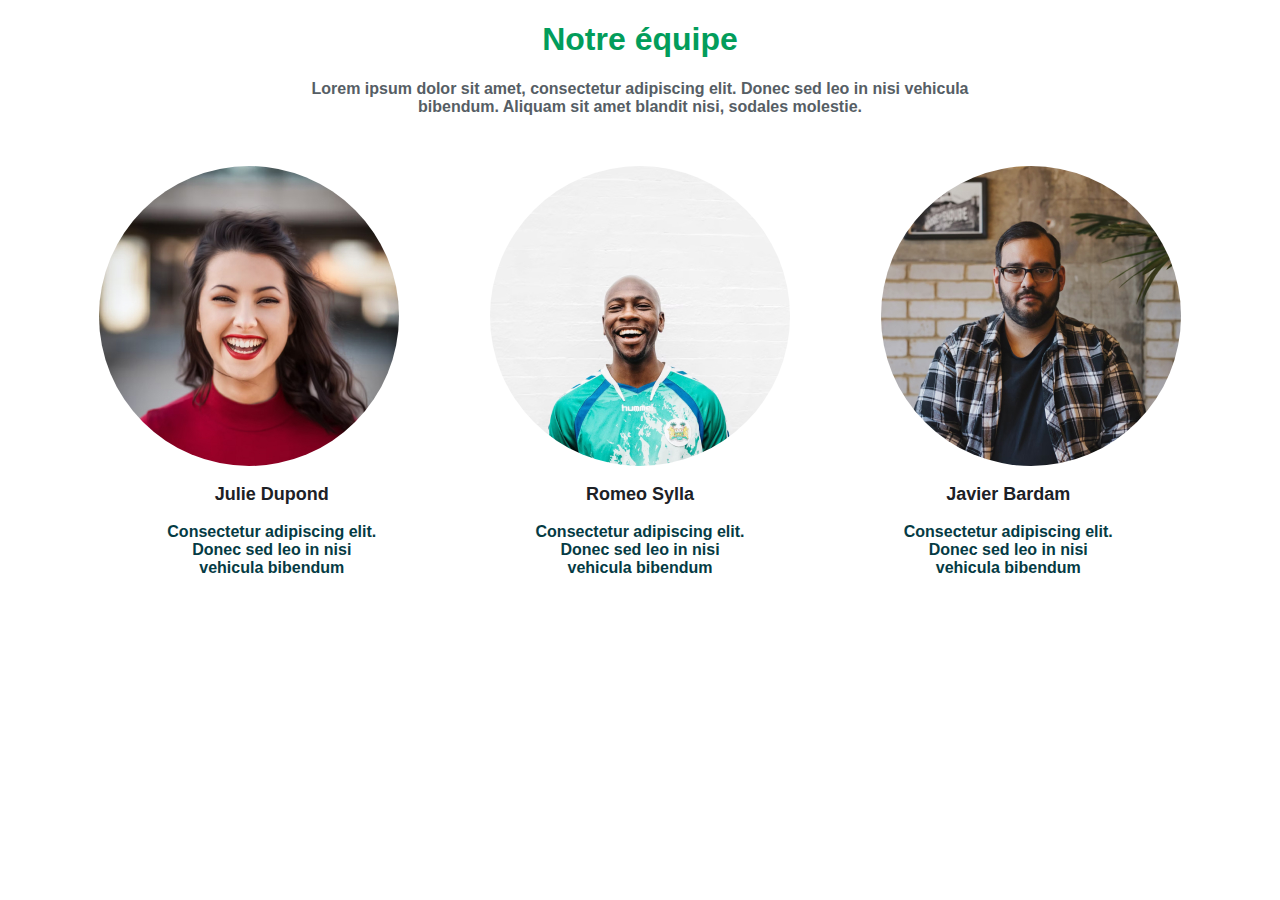
==== page-equipe.html @ df6ebeeb "modified" ====
<!DOCTYPE html>
<html>
  <head>
    <meta charset="utf-8" />
    <link rel="stylesheet" href="style-structure-site.css" />
    <!-- Ceci est le nom du site -->
    <title>AgencECO</title>
  </head>

<body>
    <section class="container-équipe">
        <section class="container-texte">
          <div id="titre">
            <h1>Notre équipe</h1>
          </div>
          <div id="paragraphe">
            <p>Lorem ipsum dolor sit amet, consectetur adipiscing elit. Donec sed leo in nisi vehicula
          </br>
          bibendum. Aliquam sit amet blandit nisi, sodales molestie.</p>
          </div>
        </section>
        <section class="container-images-noms-descriptions">
          <div id="images-equipe">
            <div id="image-equipe-1">Julie</div>
            <div id="image-equipe-2">Romeo</div>
            <div id="image-equipe-3">Javier</div>
          </div>
          <div id="noms-et-descriptions">
            <div>
              <h3>Julie Dupond</h3>
              <div>Consectetur adipiscing elit.
              <br/>
              Donec sed leo in nisi
              <br/>
              vehicula bibendum
              <br/></div>
            </div>
            <div>
              <h3>Romeo Sylla</h3>
              <div>Consectetur adipiscing elit.
              <br/>
              Donec sed leo in nisi
              <br/>
              vehicula bibendum
              <br/></div>
            </div>
            <div>
              <h3>Javier Bardam</h3>
              <div>Consectetur adipiscing elit.
              <br/>
              Donec sed leo in nisi
              <br/>
              vehicula bibendum
              <br/></div>
            </div>
          </div>
        </section>
      </section>
</body>
</html>
---- style-structure-site.css ----
/* POLICE ET FORME */
@font-face {
    font-family: 'droidsans-webfont';
    src: url('droidsans-webfont.eot');
    src: url('droidsans-webfont.svg');
    src: url('droidsans-webfont.ttf');
    src: url('droidsans-webfont.woff');
}

body {
font-family: 'droidsans-webfont', Arial, Helvetica, sans-serif
}

#bloc-page {
    width: auto;
    margin: auto;
    }

/* COULEURS TITRES */
h1 {
color: #029d5b;
text-align: center;
font-weight: bold;
font-size: xx-large;
}

h2 {
color: #d5f31f;
font-size: xx-large;
}

h3 {
color: #1C2126;
font-size: large;
}

h4 {
color: white;
font-size: medium;
}

h5 {
color: white;
font-size: small;
}

/* HEADER */
header {
display: flex;
justify-content: space-between;
align-items: flex-end;
}

#logo {
    color: rgb(29, 87, 28);
    font-weight: bold;
    font-size: x-large;
    display: flex;
    flex-direction: row;
    width: 59px;
    height: 60px;
    }

nav ul {
list-style-type: none;
display: flex;
text-align: left;
}

nav li {
margin-right: 15px;
}

nav a {
font-weight: bold;
color: #1C2126;
text-decoration: none;
}

/* IMAGE PRINCIPALE */    
#image-principale {
    background: url("resources/rodion-kutsaev-049M_crau5k-unsplash-1.jpg") no-repeat;
    position: relative;
    height: 700px;
    }

#image-principale-texte {
    position: absolute;
    bottom: 0;
    width: 99.5%;
    text-align: right;
    color: white;
    font-size: x-large;
    }
    
/* EQUIPE */
#titre {
    text-align: center;
    font-weight: bold;
}

#paragraphe {
    text-align: center;
    font-weight: bold;
    color: #565e65;
}

#images-equipe {
    margin-top: 50px;
    display: flex;
    justify-content: space-evenly;
    }
    
#image-equipe-1
{
    overflow: hidden;
    height: 300px;
    width: 300px;
    border-radius: 50%;
    background: url('resources/image-1.jpg') no-repeat;
}

#image-equipe-2
{
    overflow: hidden;
    height: 300px;
    width: 300px;
    border-radius: 50%;
    background: url('resources/image-2.jpg') no-repeat;
}

#image-equipe-3
{
    overflow: hidden;
    height: 300px;
    width: 300px;
    border-radius: 50%;
    background: url('resources/image-3.jpg') no-repeat;
}

#noms-et-descriptions   {
    display: flex;
    justify-content: space-evenly;
    align-content: flex-start;
    font-weight: bold; 
    color: #053b44;
    text-align: center;
    margin-bottom: 50px;
    }

/* CHIFFRES */
.container-chiffres {
    background-color: #053B44;
    padding-bottom: 25px;
    }
    
#ligne-chiffres-1 {
    display: flex;
    justify-content: space-around;
    align-content: flex-start;
    }
    
#ligne-chiffres-2 {
    display: flex;
    justify-content: space-around;
    align-content: flex-start;
    color: white;
    }

/* SERVICES */

.container-services {
padding-top: 25px;
padding-bottom: 25px;
} 

#container-1, #container-2 {
    background-color: rgb(229, 232, 236);
    border-radius: 10%;
} 

#images-services {
    margin-top: 50px;
    display: flex;
    justify-content: space-evenly;
}

#image-service-1 {
    background: url('resources/Vector.jpg') no-repeat;
    height: 250px;
    width: 250px;
}

#image-service-2 {
    background: url('resources/Vector-1.jpg') no-repeat;
    height: 250px;
    width: 250px;
}

#texte-services {
    display: flex;
    justify-content: space-evenly;
    }

/* CONTACTS */
.container-principal-contact {
    padding-top: 25px;
    padding-bottom: 25px;
    background-color: #053B44;
    }

#Premier-paragraphe {
    text-align: center;
    font-weight: bold;
    color: white;
    }

#Deuxieme-paragraphe {
    display: flex;
    justify-content: space-evenly;
    color: white;
    font-size: small;
    padding-top: 25px;
    }
    
#envoyer {
    background-color: #d5f31f;
    color: #053B44;
    font-weight: bold;
    padding: 6px;
    border-radius: 15px;
    padding-right: 20px;
    padding-left: 20px;
    width: 50px;
    }
    
#nom, #telephone, #email, #message, #categorie, #ville {
    width: 400px;
    color: white;
    border-bottom: 2.5px solid white;
    }

/* A PROPOS */
.bloc-a-propos {
    padding-top: 25px;
    padding-bottom: 25px;
    display: flex;
    justify-content: space-evenly;
    }

.image-a-propos{
    background: url(resources/jason-goodman-Oalh2MojUuk-unsplash-2.jpg) no-repeat;
    border: 1px;
    padding: 6px;
    border-radius: 10px;
    width: 450px;
}

.container-texte-et-logos {
    border: 1px solid black ;
    padding: 6px;
    border-radius: 10px;
    padding-top: 20px;
    padding-bottom: 30px;
    padding-left: 20px;
    padding-right: 20px;
}

#titre-a-propos {
    text-align: center;
    font-weight: bold; 
    color: #1C2126;
}

#paragraphe-a-propos {
    text-align: center;
    font-weight: bold;
    color: #565e65;
}

#sous-texte    {
    display: flex;
    justify-content: space-evenly;
    align-content: flex-start;
    margin-top: 1em;
    font-weight: bold; 
    color: #053b44;
    }
       
#logos {
    display: flex;
    justify-content: space-evenly;
    align-content: flex-start;
    margin-top: 1em;
    }
        
#vecteur-1 {
    border-radius: 50%;
    background: url('resources/Vector-2.jpg') no-repeat;
    border: 3px solid black ;
    height: 100px;
    width: 100px;
    }
        
#vecteur-2 {
    border-radius: 50%;
    background: url('resources/Vector-3.jpg') no-repeat;
    border: 3px solid black ;
    height: 100px;
    width: 100px;
    }
        
#vecteur-3 {
    border-radius: 50%;
    background: url('resources/Vector-4.jpg') no-repeat;
    border: 3px solid black ;
    height: 100px;
    width: 100px;
    }

/* GALERIE */
.container-description-galerie {
    text-align: center;
    font-weight: bold;
    padding-bottom: 1em;
    }

#image-galerie {
    background: url('resources/kevin-bhagat-zNRITe8NPqY-unsplash-1.jpg') no-repeat;
    height: 45em;
    width: 70em;
    margin-bottom: 2.5em;
    margin-left: 9em;
    border: 1px;
    padding: 6px;
    border-radius: 10px;
    }

/* CONTACTS/FOOTER */
.container-contact-top {
    padding-top: 25px;
    padding-bottom: 25px;
    background-color: #053B44;
    }
    
.container-contact-bottom {
    display: flex;
    justify-content: space-between;
    padding-top: 25px;
    padding-bottom: 25px;
    background-color: #1c2126;
    }
            
.container-contact-sections {
    display: flex;
    justify-content: space-evenly;
    align-content: flex-start;
    font-size: small;
    }

#icon-telephone {
    background: url('icons/phone.svg') no-repeat;
    height:  60px;
    width: 60px;
    }

#icon-localisation {
    background: url('icons/location.svg') no-repeat;
    height:  60px;
    width: 60px;
    }

#copyright {
    padding-left: 130px;
    padding-top: 4px;
    } 

#icons-reseaux {
    display: flex;
    flex-direction: row;
    justify-content: flex-end;
    } 

#facebook {
    background: url('icons/facebook.svg') no-repeat;
    height: 50px;
    width: 50px;
    }

#twitter {
    background: url('icons/twitter.svg') no-repeat;
    height: 50px;
    width: 50px;
    margin-left: 20px;
    }    

#instagram {
    background: url('icons/instagram.svg') no-repeat;
    height: 50px;
    width: 50px;
    margin-left: 20px;
    padding-left: 120px;
    }
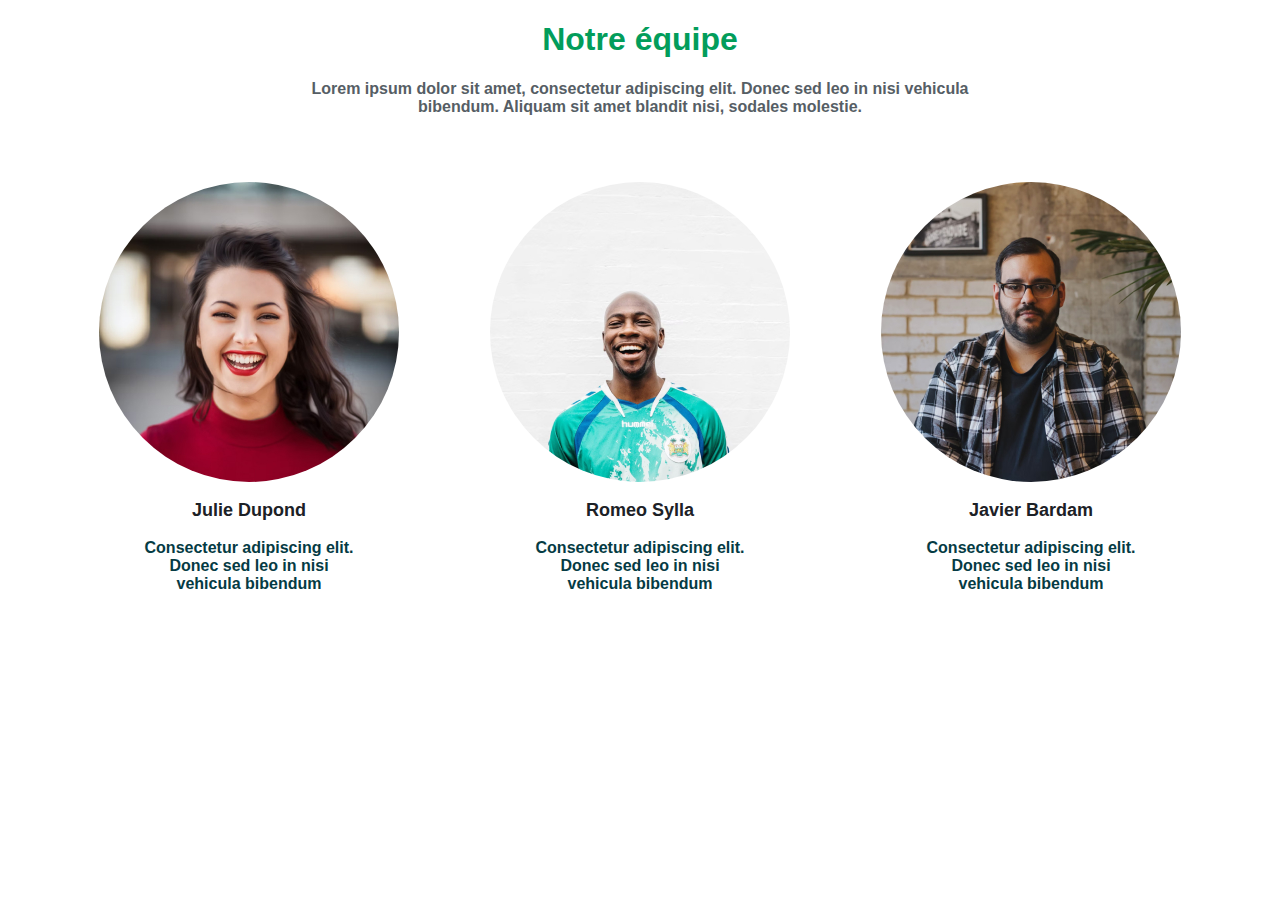
==== commit ea650368: "added" ====
--- a/page-equipe.html
+++ b/page-equipe.html
@@ -8,53 +8,49 @@
   </head>
 
 <body>
-    <section class="container-équipe">
-        <section class="container-texte">
-          <div id="titre">
-            <h1>Notre équipe</h1>
-          </div>
-          <div id="paragraphe">
-            <p>Lorem ipsum dolor sit amet, consectetur adipiscing elit. Donec sed leo in nisi vehicula
-          </br>
-          bibendum. Aliquam sit amet blandit nisi, sodales molestie.</p>
-          </div>
-        </section>
-        <section class="container-images-noms-descriptions">
-          <div id="images-equipe">
-            <div id="image-equipe-1">Julie</div>
-            <div id="image-equipe-2">Romeo</div>
-            <div id="image-equipe-3">Javier</div>
-          </div>
-          <div id="noms-et-descriptions">
-            <div>
-              <h3>Julie Dupond</h3>
-              <div>Consectetur adipiscing elit.
-              <br/>
-              Donec sed leo in nisi
-              <br/>
-              vehicula bibendum
-              <br/></div>
-            </div>
-            <div>
-              <h3>Romeo Sylla</h3>
-              <div>Consectetur adipiscing elit.
-              <br/>
-              Donec sed leo in nisi
-              <br/>
-              vehicula bibendum
-              <br/></div>
-            </div>
-            <div>
-              <h3>Javier Bardam</h3>
-              <div>Consectetur adipiscing elit.
-              <br/>
-              Donec sed leo in nisi
-              <br/>
-              vehicula bibendum
-              <br/></div>
-            </div>
-          </div>
-        </section>
-      </section>
+  <section class="container-équipe">
+    <section class="container-texte">
+      <h1>Notre équipe</h1>
+      <div id="paragraphe">
+        <p>Lorem ipsum dolor sit amet, consectetur adipiscing elit. Donec sed leo in nisi vehicula
+      </br>
+      bibendum. Aliquam sit amet blandit nisi, sodales molestie.</p>
+      </div>
+    </section>
+    <section class="container-images-noms-descriptions">
+      <div id="noms-et-descriptions">
+        <div>
+          <div id="image-equipe-1"></div>
+          <h3>Julie Dupond</h3>
+          <div>Consectetur adipiscing elit.
+          <br/>
+          Donec sed leo in nisi
+          <br/>
+          vehicula bibendum
+          <br/></div>
+        </div>
+        <div>
+          <div id="image-equipe-2"></div>
+          <h3>Romeo Sylla</h3>
+          <div>Consectetur adipiscing elit.
+          <br/>
+          Donec sed leo in nisi
+          <br/>
+          vehicula bibendum
+          <br/></div>
+        </div>
+        <div>
+          <div id="image-equipe-3"></div>
+          <h3>Javier Bardam</h3>
+          <div>Consectetur adipiscing elit.
+          <br/>
+          Donec sed leo in nisi
+          <br/>
+          vehicula bibendum
+          <br/></div>
+        </div>
+      </div>
+    </section>
+  </section>
 </body>
 </html>--- a/style-structure-site.css
+++ b/style-structure-site.css
@@ -94,26 +94,17 @@
     }
     
 /* EQUIPE */
-#titre {
-    text-align: center;
-    font-weight: bold;
-}
-
 #paragraphe {
     text-align: center;
     font-weight: bold;
     color: #565e65;
 }
 
-#images-equipe {
+#image-equipe-1 
+{
     margin-top: 50px;
     display: flex;
     justify-content: space-evenly;
-    }
-    
-#image-equipe-1
-{
-    overflow: hidden;
     height: 300px;
     width: 300px;
     border-radius: 50%;
@@ -122,7 +113,9 @@
 
 #image-equipe-2
 {
-    overflow: hidden;
+    margin-top: 50px;
+    display: flex;
+    justify-content: space-evenly;
     height: 300px;
     width: 300px;
     border-radius: 50%;
@@ -131,7 +124,9 @@
 
 #image-equipe-3
 {
-    overflow: hidden;
+    margin-top: 50px;
+    display: flex;
+    justify-content: space-evenly;
     height: 300px;
     width: 300px;
     border-radius: 50%;
@@ -141,7 +136,6 @@
 #noms-et-descriptions   {
     display: flex;
     justify-content: space-evenly;
-    align-content: flex-start;
     font-weight: bold; 
     color: #053b44;
     text-align: center;
@@ -170,37 +164,33 @@
 /* SERVICES */
 
 .container-services {
-padding-top: 25px;
-padding-bottom: 25px;
-} 
-
-#container-1, #container-2 {
-    background-color: rgb(229, 232, 236);
-    border-radius: 10%;
-} 
-
-#images-services {
-    margin-top: 50px;
-    display: flex;
-    justify-content: space-evenly;
-}
+    display: flex;
+    justify-content: space-evenly;
+    align-content: flex-start;
+    text-align: center;
+    padding-top: 25px;
+    padding-bottom: 25px;
+}  
 
 #image-service-1 {
+    display: flex;
+    justify-content: space-evenly;
     background: url('resources/Vector.jpg') no-repeat;
     height: 250px;
     width: 250px;
+    background-color: rgb(229, 232, 236);
+    border-radius: 10%;
 }
 
 #image-service-2 {
+    display: flex;
+    justify-content: space-evenly;
     background: url('resources/Vector-1.jpg') no-repeat;
     height: 250px;
     width: 250px;
-}
-
-#texte-services {
-    display: flex;
-    justify-content: space-evenly;
-    }
+    background-color: rgb(229, 232, 236);
+    border-radius: 10%;
+}
 
 /* CONTACTS */
 .container-principal-contact {
@@ -261,15 +251,13 @@
     padding: 6px;
     border-radius: 10px;
     padding-top: 20px;
-    padding-bottom: 30px;
+    padding-bottom: 20px;
     padding-left: 20px;
     padding-right: 20px;
 }
 
 #titre-a-propos {
     text-align: center;
-    font-weight: bold; 
-    color: #1C2126;
 }
 
 #paragraphe-a-propos {
@@ -278,44 +266,44 @@
     color: #565e65;
 }
 
-#sous-texte    {
-    display: flex;
-    justify-content: space-evenly;
-    align-content: flex-start;
-    margin-top: 1em;
-    font-weight: bold; 
-    color: #053b44;
-    }
-       
-#logos {
-    display: flex;
-    justify-content: space-evenly;
-    align-content: flex-start;
-    margin-top: 1em;
-    }
-        
-#vecteur-1 {
+#image-propos-1 {
+    display: flex;
+    justify-content: space-evenly;
     border-radius: 50%;
     background: url('resources/Vector-2.jpg') no-repeat;
     border: 3px solid black ;
     height: 100px;
     width: 100px;
     }
-        
-#vecteur-2 {
+
+#image-propos-2 {
+    display: flex;
+    justify-content: space-evenly;
     border-radius: 50%;
     background: url('resources/Vector-3.jpg') no-repeat;
     border: 3px solid black ;
     height: 100px;
     width: 100px;
     }
-        
-#vecteur-3 {
+            
+#image-propos-3 {
+    display: flex;
+    justify-content: space-evenly;
     border-radius: 50%;
     background: url('resources/Vector-4.jpg') no-repeat;
     border: 3px solid black ;
     height: 100px;
     width: 100px;
+    }
+
+#logos-propos {
+    display: flex;
+    justify-content: space-evenly;
+    align-content: flex-start;
+    font-weight: bold; 
+    color: #053b44;
+    text-align: center;
+    margin-top: 1em;
     }
 
 /* GALERIE */
@@ -359,15 +347,15 @@
     }
 
 #icon-telephone {
-    background: url('icons/phone.svg') no-repeat;
-    height:  60px;
-    width: 60px;
+    height: 60px;
+    width: 30px;
+    background: url('icons/phone-resized.svg') no-repeat;
     }
 
 #icon-localisation {
-    background: url('icons/location.svg') no-repeat;
-    height:  60px;
-    width: 60px;
+    height: 60px;
+    width: 30px;
+    background: url('icons/location-resized.svg') no-repeat;
     }
 
 #copyright {
